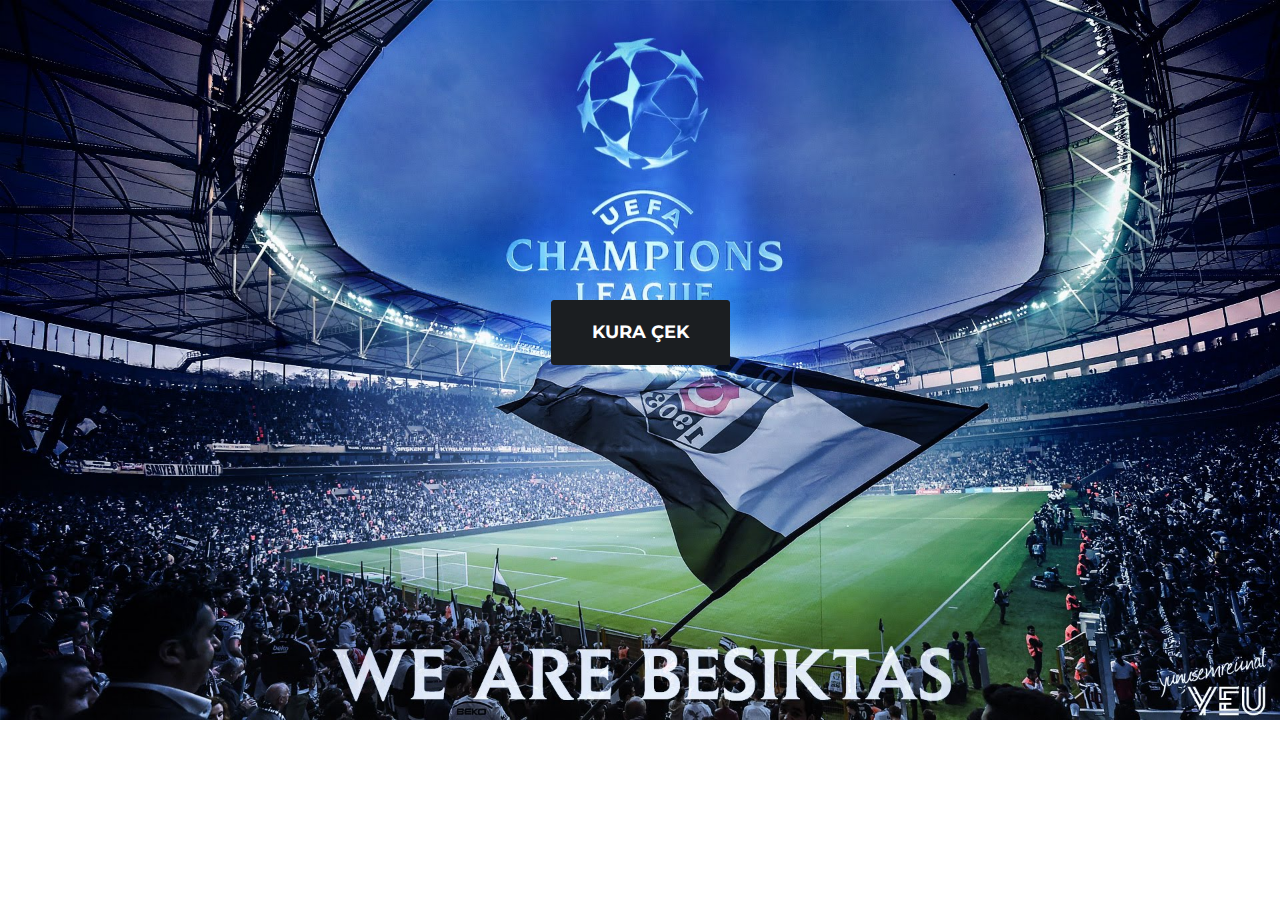
==== index.html @ 6c9fcc94 "ga" ====
<!DOCTYPE html>
<html lang="en">
  <head>
    <meta charset="utf-8">
    <meta name="viewport" content="width=device-width, initial-scale=1, shrink-to-fit=no">
    <meta name="description" content="2017 Beşiktaş Şampiyonlar Ligi Muhtemel Rakipleri için Kura çek">
	<meta name="twitter:card" content="gallery" />
	<meta name="twitter:site" content="@senol_ozbek" />
	<meta name="twitter:creator" content="@senol_ozbek" />
	<meta property="og:url" content="https://besiktas-kuracek.github.io/besiktas-kuracek/" />
	<meta property="og:title" content="2017 Beşiktaş Şampiyonlar Ligi Muhtemel Rakipleri için Kura çek" />
	<meta property="og:description" content="2017 Beşiktaş Şampiyonlar Ligi Muhtemel Rakipleri için Kura çek" />
	<meta property="og:image" content="/img/share.jpg" />
	 <meta property="og:image" content="https://besiktas-kuracek.github.io/besiktas-kuracek/img/share.jpg" />
    <meta name="author" content="Şenol Tunçkale">


    <title>Beşiktaş 2017/2018 Şampiyonlar Ligi Tahmini Kura</title>

    <!-- Bootstrap core CSS -->
    <link href="vendor/bootstrap/css/bootstrap.min.css" rel="stylesheet">

    <!-- Custom fonts for this template -->
    <link href="vendor/font-awesome/css/font-awesome.min.css" rel="stylesheet" type="text/css">
    <link href="https://fonts.googleapis.com/css?family=Montserrat:400,700" rel="stylesheet" type="text/css">
    <link href='https://fonts.googleapis.com/css?family=Kaushan+Script' rel='stylesheet' type='text/css'>
    <link href='https://fonts.googleapis.com/css?family=Droid+Serif:400,700,400italic,700italic' rel='stylesheet' type='text/css'>
    <link href='https://fonts.googleapis.com/css?family=Roboto+Slab:400,100,300,700' rel='stylesheet' type='text/css'>

    <!-- Custom styles for this template -->
    <link href="css/agency.css" rel="stylesheet">
    <script> var options = [["Real Madrid"," Paris SG"," Celtic"],["Real Madrid"," Paris SG"," CSKA Moscow"],["Real Madrid"," Paris SG"," Copenhagen"],["Real Madrid"," Paris SG"," Sporting Lisbon"],["Real Madrid"," Paris SG"," Apoel"],["Real Madrid"," Paris SG"," Feyenoord"],["Real Madrid"," Paris SG"," Maribor"],["Real Madrid"," Paris SG"," Leipzig"],["Real Madrid"," Borussia Dortmund"," Celtic"],["Real Madrid"," Borussia Dortmund"," CSKA Moscow"],["Real Madrid"," Borussia Dortmund"," Copenhagen"],["Real Madrid"," Borussia Dortmund"," Sporting Lisbon"],["Real Madrid"," Borussia Dortmund"," Apoel"],["Real Madrid"," Borussia Dortmund"," Feyenoord"],["Real Madrid"," Borussia Dortmund"," Maribor"],["Real Madrid"," Manchester City"," Celtic"],["Real Madrid"," Manchester City"," CSKA Moscow"],["Real Madrid"," Manchester City"," Copenhagen"],["Real Madrid"," Manchester City"," Sporting Lisbon"],["Real Madrid"," Manchester City"," Apoel"],["Real Madrid"," Manchester City"," Feyenoord"],["Real Madrid"," Manchester City"," Maribor"],["Real Madrid"," Manchester City"," Leipzig"],["Real Madrid"," Manchester United"," Celtic"],["Real Madrid"," Manchester United"," CSKA Moscow"],["Real Madrid"," Manchester United"," Copenhagen"],["Real Madrid"," Manchester United"," Sporting Lisbon"],["Real Madrid"," Manchester United"," Apoel"],["Real Madrid"," Manchester United"," Feyenoord"],["Real Madrid"," Manchester United"," Maribor"],["Real Madrid"," Manchester United"," Leipzig"],["Real Madrid"," Porto"," Celtic"],["Real Madrid"," Porto"," CSKA Moscow"],["Real Madrid"," Porto"," Copenhagen"],["Real Madrid"," Porto"," Apoel"],["Real Madrid"," Porto"," Feyenoord"],["Real Madrid"," Porto"," Maribor"],["Real Madrid"," Porto"," Leipzig"],["Bayern M\u00fcnchen"," Barcelona"," Celtic"],["Bayern M\u00fcnchen"," Barcelona"," CSKA Moscow"],["Bayern M\u00fcnchen"," Barcelona"," Copenhagen"],["Bayern M\u00fcnchen"," Barcelona"," Sporting Lisbon"],["Bayern M\u00fcnchen"," Barcelona"," Apoel"],["Bayern M\u00fcnchen"," Barcelona"," Feyenoord"],["Bayern M\u00fcnchen"," Barcelona"," Maribor"],["Bayern M\u00fcnchen"," Atletico Madrid"," Celtic"],["Bayern M\u00fcnchen"," Atletico Madrid"," CSKA Moscow"],["Bayern M\u00fcnchen"," Atletico Madrid"," Copenhagen"],["Bayern M\u00fcnchen"," Atletico Madrid"," Sporting Lisbon"],["Bayern M\u00fcnchen"," Atletico Madrid"," Apoel"],["Bayern M\u00fcnchen"," Atletico Madrid"," Feyenoord"],["Bayern M\u00fcnchen"," Atletico Madrid"," Maribor"],["Bayern M\u00fcnchen"," Sevilla"," Celtic"],["Bayern M\u00fcnchen"," Sevilla"," CSKA Moscow"],["Bayern M\u00fcnchen"," Sevilla"," Copenhagen"],["Bayern M\u00fcnchen"," Sevilla"," Sporting Lisbon"],["Bayern M\u00fcnchen"," Sevilla"," Apoel"],["Bayern M\u00fcnchen"," Sevilla"," Feyenoord"],["Bayern M\u00fcnchen"," Sevilla"," Maribor"],["Bayern M\u00fcnchen"," Paris SG"," Celtic"],["Bayern M\u00fcnchen"," Paris SG"," CSKA Moscow"],["Bayern M\u00fcnchen"," Paris SG"," Copenhagen"],["Bayern M\u00fcnchen"," Paris SG"," Sporting Lisbon"],["Bayern M\u00fcnchen"," Paris SG"," Apoel"],["Bayern M\u00fcnchen"," Paris SG"," Feyenoord"],["Bayern M\u00fcnchen"," Paris SG"," Maribor"],["Bayern M\u00fcnchen"," Manchester City"," Celtic"],["Bayern M\u00fcnchen"," Manchester City"," CSKA Moscow"],["Bayern M\u00fcnchen"," Manchester City"," Copenhagen"],["Bayern M\u00fcnchen"," Manchester City"," Sporting Lisbon"],["Bayern M\u00fcnchen"," Manchester City"," Apoel"],["Bayern M\u00fcnchen"," Manchester City"," Feyenoord"],["Bayern M\u00fcnchen"," Manchester City"," Maribor"],["Bayern M\u00fcnchen"," Manchester United"," Celtic"],["Bayern M\u00fcnchen"," Manchester United"," CSKA Moscow"],["Bayern M\u00fcnchen"," Manchester United"," Copenhagen"],["Bayern M\u00fcnchen"," Manchester United"," Sporting Lisbon"],["Bayern M\u00fcnchen"," Manchester United"," Apoel"],["Bayern M\u00fcnchen"," Manchester United"," Feyenoord"],["Bayern M\u00fcnchen"," Manchester United"," Maribor"],["Bayern M\u00fcnchen"," Porto"," Celtic"],["Bayern M\u00fcnchen"," Porto"," CSKA Moscow"],["Bayern M\u00fcnchen"," Porto"," Copenhagen"],["Bayern M\u00fcnchen"," Porto"," Apoel"],["Bayern M\u00fcnchen"," Porto"," Feyenoord"],["Bayern M\u00fcnchen"," Porto"," Maribor"],["Chelsea"," Barcelona"," Celtic"],["Chelsea"," Barcelona"," CSKA Moscow"],["Chelsea"," Barcelona"," Copenhagen"],["Chelsea"," Barcelona"," Sporting Lisbon"],["Chelsea"," Barcelona"," Apoel"],["Chelsea"," Barcelona"," Feyenoord"],["Chelsea"," Barcelona"," Maribor"],["Chelsea"," Barcelona"," Leipzig"],["Chelsea"," Atletico Madrid"," Celtic"],["Chelsea"," Atletico Madrid"," CSKA Moscow"],["Chelsea"," Atletico Madrid"," Copenhagen"],["Chelsea"," Atletico Madrid"," Sporting Lisbon"],["Chelsea"," Atletico Madrid"," Apoel"],["Chelsea"," Atletico Madrid"," Feyenoord"],["Chelsea"," Atletico Madrid"," Maribor"],["Chelsea"," Atletico Madrid"," Leipzig"],["Chelsea"," Sevilla"," Celtic"],["Chelsea"," Sevilla"," CSKA Moscow"],["Chelsea"," Sevilla"," Copenhagen"],["Chelsea"," Sevilla"," Sporting Lisbon"],["Chelsea"," Sevilla"," Apoel"],["Chelsea"," Sevilla"," Feyenoord"],["Chelsea"," Sevilla"," Maribor"],["Chelsea"," Sevilla"," Leipzig"],["Chelsea"," Paris SG"," Celtic"],["Chelsea"," Paris SG"," CSKA Moscow"],["Chelsea"," Paris SG"," Copenhagen"],["Chelsea"," Paris SG"," Sporting Lisbon"],["Chelsea"," Paris SG"," Apoel"],["Chelsea"," Paris SG"," Feyenoord"],["Chelsea"," Paris SG"," Maribor"],["Chelsea"," Paris SG"," Leipzig"],["Chelsea"," Borussia Dortmund"," Celtic"],["Chelsea"," Borussia Dortmund"," CSKA Moscow"],["Chelsea"," Borussia Dortmund"," Copenhagen"],["Chelsea"," Borussia Dortmund"," Sporting Lisbon"],["Chelsea"," Borussia Dortmund"," Apoel"],["Chelsea"," Borussia Dortmund"," Feyenoord"],["Chelsea"," Borussia Dortmund"," Maribor"],["Chelsea"," Porto"," Celtic"],["Chelsea"," Porto"," CSKA Moscow"],["Chelsea"," Porto"," Copenhagen"],["Chelsea"," Porto"," Apoel"],["Chelsea"," Porto"," Feyenoord"],["Chelsea"," Porto"," Maribor"],["Chelsea"," Porto"," Leipzig"],["Juventus"," Barcelona"," Celtic"],["Juventus"," Barcelona"," CSKA Moscow"],["Juventus"," Barcelona"," Copenhagen"],["Juventus"," Barcelona"," Sporting Lisbon"],["Juventus"," Barcelona"," Apoel"],["Juventus"," Barcelona"," Feyenoord"],["Juventus"," Barcelona"," Maribor"],["Juventus"," Barcelona"," Leipzig"],["Juventus"," Atletico Madrid"," Celtic"],["Juventus"," Atletico Madrid"," CSKA Moscow"],["Juventus"," Atletico Madrid"," Copenhagen"],["Juventus"," Atletico Madrid"," Sporting Lisbon"],["Juventus"," Atletico Madrid"," Apoel"],["Juventus"," Atletico Madrid"," Feyenoord"],["Juventus"," Atletico Madrid"," Maribor"],["Juventus"," Atletico Madrid"," Leipzig"],["Juventus"," Sevilla"," Celtic"],["Juventus"," Sevilla"," CSKA Moscow"],["Juventus"," Sevilla"," Copenhagen"],["Juventus"," Sevilla"," Sporting Lisbon"],["Juventus"," Sevilla"," Apoel"],["Juventus"," Sevilla"," Feyenoord"],["Juventus"," Sevilla"," Maribor"],["Juventus"," Sevilla"," Leipzig"],["Juventus"," Paris SG"," Celtic"],["Juventus"," Paris SG"," CSKA Moscow"],["Juventus"," Paris SG"," Copenhagen"],["Juventus"," Paris SG"," Sporting Lisbon"],["Juventus"," Paris SG"," Apoel"],["Juventus"," Paris SG"," Feyenoord"],["Juventus"," Paris SG"," Maribor"],["Juventus"," Paris SG"," Leipzig"],["Juventus"," Borussia Dortmund"," Celtic"],["Juventus"," Borussia Dortmund"," CSKA Moscow"],["Juventus"," Borussia Dortmund"," Copenhagen"],["Juventus"," Borussia Dortmund"," Sporting Lisbon"],["Juventus"," Borussia Dortmund"," Apoel"],["Juventus"," Borussia Dortmund"," Feyenoord"],["Juventus"," Borussia Dortmund"," Maribor"],["Juventus"," Manchester City"," Celtic"],["Juventus"," Manchester City"," CSKA Moscow"],["Juventus"," Manchester City"," Copenhagen"],["Juventus"," Manchester City"," Sporting Lisbon"],["Juventus"," Manchester City"," Apoel"],["Juventus"," Manchester City"," Feyenoord"],["Juventus"," Manchester City"," Maribor"],["Juventus"," Manchester City"," Leipzig"],["Juventus"," Manchester United"," Celtic"],["Juventus"," Manchester United"," CSKA Moscow"],["Juventus"," Manchester United"," Copenhagen"],["Juventus"," Manchester United"," Sporting Lisbon"],["Juventus"," Manchester United"," Apoel"],["Juventus"," Manchester United"," Feyenoord"],["Juventus"," Manchester United"," Maribor"],["Juventus"," Manchester United"," Leipzig"],["Juventus"," Porto"," Celtic"],["Juventus"," Porto"," CSKA Moscow"],["Juventus"," Porto"," Copenhagen"],["Juventus"," Porto"," Apoel"],["Juventus"," Porto"," Feyenoord"],["Juventus"," Porto"," Maribor"],["Juventus"," Porto"," Leipzig"],["Benfica"," Barcelona"," Celtic"],["Benfica"," Barcelona"," CSKA Moscow"],["Benfica"," Barcelona"," Copenhagen"],["Benfica"," Barcelona"," Apoel"],["Benfica"," Barcelona"," Feyenoord"],["Benfica"," Barcelona"," Maribor"],["Benfica"," Barcelona"," Leipzig"],["Benfica"," Atletico Madrid"," Celtic"],["Benfica"," Atletico Madrid"," CSKA Moscow"],["Benfica"," Atletico Madrid"," Copenhagen"],["Benfica"," Atletico Madrid"," Apoel"],["Benfica"," Atletico Madrid"," Feyenoord"],["Benfica"," Atletico Madrid"," Maribor"],["Benfica"," Atletico Madrid"," Leipzig"],["Benfica"," Sevilla"," Celtic"],["Benfica"," Sevilla"," CSKA Moscow"],["Benfica"," Sevilla"," Copenhagen"],["Benfica"," Sevilla"," Apoel"],["Benfica"," Sevilla"," Feyenoord"],["Benfica"," Sevilla"," Maribor"],["Benfica"," Sevilla"," Leipzig"],["Benfica"," Paris SG"," Celtic"],["Benfica"," Paris SG"," CSKA Moscow"],["Benfica"," Paris SG"," Copenhagen"],["Benfica"," Paris SG"," Apoel"],["Benfica"," Paris SG"," Feyenoord"],["Benfica"," Paris SG"," Maribor"],["Benfica"," Paris SG"," Leipzig"],["Benfica"," Borussia Dortmund"," Celtic"],["Benfica"," Borussia Dortmund"," CSKA Moscow"],["Benfica"," Borussia Dortmund"," Copenhagen"],["Benfica"," Borussia Dortmund"," Apoel"],["Benfica"," Borussia Dortmund"," Feyenoord"],["Benfica"," Borussia Dortmund"," Maribor"],["Benfica"," Manchester City"," Celtic"],["Benfica"," Manchester City"," CSKA Moscow"],["Benfica"," Manchester City"," Copenhagen"],["Benfica"," Manchester City"," Apoel"],["Benfica"," Manchester City"," Feyenoord"],["Benfica"," Manchester City"," Maribor"],["Benfica"," Manchester City"," Leipzig"],["Benfica"," Manchester United"," Celtic"],["Benfica"," Manchester United"," CSKA Moscow"],["Benfica"," Manchester United"," Copenhagen"],["Benfica"," Manchester United"," Apoel"],["Benfica"," Manchester United"," Feyenoord"],["Benfica"," Manchester United"," Maribor"],["Benfica"," Manchester United"," Leipzig"],["Monaco"," Barcelona"," Celtic"],["Monaco"," Barcelona"," CSKA Moscow"],["Monaco"," Barcelona"," Copenhagen"],["Monaco"," Barcelona"," Sporting Lisbon"],["Monaco"," Barcelona"," Apoel"],["Monaco"," Barcelona"," Feyenoord"],["Monaco"," Barcelona"," Maribor"],["Monaco"," Barcelona"," Leipzig"],["Monaco"," Atletico Madrid"," Celtic"],["Monaco"," Atletico Madrid"," CSKA Moscow"],["Monaco"," Atletico Madrid"," Copenhagen"],["Monaco"," Atletico Madrid"," Sporting Lisbon"],["Monaco"," Atletico Madrid"," Apoel"],["Monaco"," Atletico Madrid"," Feyenoord"],["Monaco"," Atletico Madrid"," Maribor"],["Monaco"," Atletico Madrid"," Leipzig"],["Monaco"," Sevilla"," Celtic"],["Monaco"," Sevilla"," CSKA Moscow"],["Monaco"," Sevilla"," Copenhagen"],["Monaco"," Sevilla"," Sporting Lisbon"],["Monaco"," Sevilla"," Apoel"],["Monaco"," Sevilla"," Feyenoord"],["Monaco"," Sevilla"," Maribor"],["Monaco"," Sevilla"," Leipzig"],["Monaco"," Borussia Dortmund"," Celtic"],["Monaco"," Borussia Dortmund"," CSKA Moscow"],["Monaco"," Borussia Dortmund"," Copenhagen"],["Monaco"," Borussia Dortmund"," Sporting Lisbon"],["Monaco"," Borussia Dortmund"," Apoel"],["Monaco"," Borussia Dortmund"," Feyenoord"],["Monaco"," Borussia Dortmund"," Maribor"],["Monaco"," Manchester City"," Celtic"],["Monaco"," Manchester City"," CSKA Moscow"],["Monaco"," Manchester City"," Copenhagen"],["Monaco"," Manchester City"," Sporting Lisbon"],["Monaco"," Manchester City"," Apoel"],["Monaco"," Manchester City"," Feyenoord"],["Monaco"," Manchester City"," Maribor"],["Monaco"," Manchester City"," Leipzig"],["Monaco"," Manchester United"," Celtic"],["Monaco"," Manchester United"," CSKA Moscow"],["Monaco"," Manchester United"," Copenhagen"],["Monaco"," Manchester United"," Sporting Lisbon"],["Monaco"," Manchester United"," Apoel"],["Monaco"," Manchester United"," Feyenoord"],["Monaco"," Manchester United"," Maribor"],["Monaco"," Manchester United"," Leipzig"],["Monaco"," Porto"," Celtic"],["Monaco"," Porto"," CSKA Moscow"],["Monaco"," Porto"," Copenhagen"],["Monaco"," Porto"," Apoel"],["Monaco"," Porto"," Feyenoord"],["Monaco"," Porto"," Maribor"],["Monaco"," Porto"," Leipzig"],["Spartak Moscow"," Barcelona"," Celtic"],["Spartak Moscow"," Barcelona"," Copenhagen"],["Spartak Moscow"," Barcelona"," Sporting Lisbon"],["Spartak Moscow"," Barcelona"," Apoel"],["Spartak Moscow"," Barcelona"," Feyenoord"],["Spartak Moscow"," Barcelona"," Maribor"],["Spartak Moscow"," Barcelona"," Leipzig"],["Spartak Moscow"," Atletico Madrid"," Celtic"],["Spartak Moscow"," Atletico Madrid"," Copenhagen"],["Spartak Moscow"," Atletico Madrid"," Sporting Lisbon"],["Spartak Moscow"," Atletico Madrid"," Apoel"],["Spartak Moscow"," Atletico Madrid"," Feyenoord"],["Spartak Moscow"," Atletico Madrid"," Maribor"],["Spartak Moscow"," Atletico Madrid"," Leipzig"],["Spartak Moscow"," Sevilla"," Celtic"],["Spartak Moscow"," Sevilla"," Copenhagen"],["Spartak Moscow"," Sevilla"," Sporting Lisbon"],["Spartak Moscow"," Sevilla"," Apoel"],["Spartak Moscow"," Sevilla"," Feyenoord"],["Spartak Moscow"," Sevilla"," Maribor"],["Spartak Moscow"," Sevilla"," Leipzig"],["Spartak Moscow"," Paris SG"," Celtic"],["Spartak Moscow"," Paris SG"," Copenhagen"],["Spartak Moscow"," Paris SG"," Sporting Lisbon"],["Spartak Moscow"," Paris SG"," Apoel"],["Spartak Moscow"," Paris SG"," Feyenoord"],["Spartak Moscow"," Paris SG"," Maribor"],["Spartak Moscow"," Paris SG"," Leipzig"],["Spartak Moscow"," Borussia Dortmund"," Celtic"],["Spartak Moscow"," Borussia Dortmund"," Copenhagen"],["Spartak Moscow"," Borussia Dortmund"," Sporting Lisbon"],["Spartak Moscow"," Borussia Dortmund"," Apoel"],["Spartak Moscow"," Borussia Dortmund"," Feyenoord"],["Spartak Moscow"," Borussia Dortmund"," Maribor"],["Spartak Moscow"," Manchester City"," Celtic"],["Spartak Moscow"," Manchester City"," Copenhagen"],["Spartak Moscow"," Manchester City"," Sporting Lisbon"],["Spartak Moscow"," Manchester City"," Apoel"],["Spartak Moscow"," Manchester City"," Feyenoord"],["Spartak Moscow"," Manchester City"," Maribor"],["Spartak Moscow"," Manchester City"," Leipzig"],["Spartak Moscow"," Manchester United"," Celtic"],["Spartak Moscow"," Manchester United"," Copenhagen"],["Spartak Moscow"," Manchester United"," Sporting Lisbon"],["Spartak Moscow"," Manchester United"," Apoel"],["Spartak Moscow"," Manchester United"," Feyenoord"],["Spartak Moscow"," Manchester United"," Maribor"],["Spartak Moscow"," Manchester United"," Leipzig"],["Spartak Moscow"," Porto"," Celtic"],["Spartak Moscow"," Porto"," Copenhagen"],["Spartak Moscow"," Porto"," Apoel"],["Spartak Moscow"," Porto"," Feyenoord"],["Spartak Moscow"," Porto"," Maribor"],["Spartak Moscow"," Porto"," Leipzig"],["Shakhtar Donetsk"," Barcelona"," Celtic"],["Shakhtar Donetsk"," Barcelona"," CSKA Moscow"],["Shakhtar Donetsk"," Barcelona"," Copenhagen"],["Shakhtar Donetsk"," Barcelona"," Sporting Lisbon"],["Shakhtar Donetsk"," Barcelona"," Apoel"],["Shakhtar Donetsk"," Barcelona"," Feyenoord"],["Shakhtar Donetsk"," Barcelona"," Maribor"],["Shakhtar Donetsk"," Barcelona"," Leipzig"],["Shakhtar Donetsk"," Atletico Madrid"," Celtic"],["Shakhtar Donetsk"," Atletico Madrid"," CSKA Moscow"],["Shakhtar Donetsk"," Atletico Madrid"," Copenhagen"],["Shakhtar Donetsk"," Atletico Madrid"," Sporting Lisbon"],["Shakhtar Donetsk"," Atletico Madrid"," Apoel"],["Shakhtar Donetsk"," Atletico Madrid"," Feyenoord"],["Shakhtar Donetsk"," Atletico Madrid"," Maribor"],["Shakhtar Donetsk"," Atletico Madrid"," Leipzig"],["Shakhtar Donetsk"," Sevilla"," Celtic"],["Shakhtar Donetsk"," Sevilla"," CSKA Moscow"],["Shakhtar Donetsk"," Sevilla"," Copenhagen"],["Shakhtar Donetsk"," Sevilla"," Sporting Lisbon"],["Shakhtar Donetsk"," Sevilla"," Apoel"],["Shakhtar Donetsk"," Sevilla"," Feyenoord"],["Shakhtar Donetsk"," Sevilla"," Maribor"],["Shakhtar Donetsk"," Sevilla"," Leipzig"],["Shakhtar Donetsk"," Paris SG"," Celtic"],["Shakhtar Donetsk"," Paris SG"," CSKA Moscow"],["Shakhtar Donetsk"," Paris SG"," Copenhagen"],["Shakhtar Donetsk"," Paris SG"," Sporting Lisbon"],["Shakhtar Donetsk"," Paris SG"," Apoel"],["Shakhtar Donetsk"," Paris SG"," Feyenoord"],["Shakhtar Donetsk"," Paris SG"," Maribor"],["Shakhtar Donetsk"," Paris SG"," Leipzig"],["Shakhtar Donetsk"," Borussia Dortmund"," Celtic"],["Shakhtar Donetsk"," Borussia Dortmund"," CSKA Moscow"],["Shakhtar Donetsk"," Borussia Dortmund"," Copenhagen"],["Shakhtar Donetsk"," Borussia Dortmund"," Sporting Lisbon"],["Shakhtar Donetsk"," Borussia Dortmund"," Apoel"],["Shakhtar Donetsk"," Borussia Dortmund"," Feyenoord"],["Shakhtar Donetsk"," Borussia Dortmund"," Maribor"],["Shakhtar Donetsk"," Manchester City"," Celtic"],["Shakhtar Donetsk"," Manchester City"," CSKA Moscow"],["Shakhtar Donetsk"," Manchester City"," Copenhagen"],["Shakhtar Donetsk"," Manchester City"," Sporting Lisbon"],["Shakhtar Donetsk"," Manchester City"," Apoel"],["Shakhtar Donetsk"," Manchester City"," Feyenoord"],["Shakhtar Donetsk"," Manchester City"," Maribor"],["Shakhtar Donetsk"," Manchester City"," Leipzig"],["Shakhtar Donetsk"," Manchester United"," Celtic"],["Shakhtar Donetsk"," Manchester United"," CSKA Moscow"],["Shakhtar Donetsk"," Manchester United"," Copenhagen"],["Shakhtar Donetsk"," Manchester United"," Sporting Lisbon"],["Shakhtar Donetsk"," Manchester United"," Apoel"],["Shakhtar Donetsk"," Manchester United"," Feyenoord"],["Shakhtar Donetsk"," Manchester United"," Maribor"],["Shakhtar Donetsk"," Manchester United"," Leipzig"],["Shakhtar Donetsk"," Porto"," Celtic"],["Shakhtar Donetsk"," Porto"," CSKA Moscow"],["Shakhtar Donetsk"," Porto"," Copenhagen"],["Shakhtar Donetsk"," Porto"," Apoel"],["Shakhtar Donetsk"," Porto"," Feyenoord"],["Shakhtar Donetsk"," Porto"," Maribor"],["Shakhtar Donetsk"," Porto"," Leipzig"]];</script>

  </head>

  <body id="page-top">

    <!-- Navigation -->
    <nav class="navbar navbar-expand-lg navbar-dark fixed-top" id="mainNav">
      <!--<div class="container">-->
        <!--<a class="navbar-brand js-scroll-trigger" href="#page-top">Start Bootstrap</a>-->
        <!--<button class="navbar-toggler navbar-toggler-right" type="button" data-toggle="collapse" data-target="#navbarResponsive" aria-controls="navbarResponsive" aria-expanded="false" aria-label="Toggle navigation">-->
          <!--Menu-->
          <!--<i class="fa fa-bars"></i>-->
        <!--</button>-->

      <!--</div>-->
    </nav>

    <!-- Header -->
    <header class="masthead">
      <div class="container">
        <div class="intro-text">
          <a href="javascript:void(0);" class="btn btn-xl js-scroll-trigger" onclick="result();">KURA ÇEK</a><br><br>
          <div class="intro-lead-in" id="result"></div>

          <div id="share-buttons" style="display: none;">
            <div class="addthis_inline_share_toolbox"></div>
          </div>

        </div>
      </div>
    </header>


    <!-- Bootstrap core JavaScript -->
    <script src="vendor/jquery/jquery.min.js"></script>
    <script src="vendor/popper/popper.min.js"></script>
    <script src="vendor/bootstrap/js/bootstrap.min.js"></script>

    <!-- Plugin JavaScript -->
    <script src="vendor/jquery-easing/jquery.easing.min.js"></script>

    <!-- Contact form JavaScript -->
    <script src="js/jqBootstrapValidation.js"></script>

    <!-- Custom scripts for this template -->
    <script src="js/agency.js"></script>

    <script>
      function result(){
          share_text = 'BEŞİKTAŞ, ' + options[Math.floor(Math.random()*options.length)];
          document.getElementById("result").innerHTML = share_text;
          jQuery('#share-buttons').show();
		  $('#result').addClass('active');

          addthis.update('share', 'url', '');
          addthis.update('share', 'title', 'Beşiktaş için kura çektim: '+share_text);
          addthis.update('share', 'description', '');
          addthis.update('share', 'media', '/img/share.jpg');
      }


    </script>

    <!-- Go to www.addthis.com/dashboard to customize your tools --> <script type="text/javascript" src="//s7.addthis.com/js/300/addthis_widget.js#pubid=ra-599adc7389e7fb49"></script>
	  
	  <script type="text/javascript">
var addthis_share = {
   media: "https://besiktas-kuracek.github.io/besiktas-kuracek/img/share.jpg"
}
</script>
<script>
  (function(i,s,o,g,r,a,m){i['GoogleAnalyticsObject']=r;i[r]=i[r]||function(){
  (i[r].q=i[r].q||[]).push(arguments)},i[r].l=1*new Date();a=s.createElement(o),
  m=s.getElementsByTagName(o)[0];a.async=1;a.src=g;m.parentNode.insertBefore(a,m)
  })(window,document,'script','https://www.google-analytics.com/analytics.js','ga');

  ga('create', 'UA-105001183-1', 'auto');
  ga('send', 'pageview');

</script>
  </body>

</html>
---- css/agency.css ----
/*!
 * Start Bootstrap - Agency v4.0.0-beta (http://startbootstrap.com/template-overviews/agency)
 * Copyright 2013-2017 Start Bootstrap
 * Licensed under MIT (https://github.com/BlackrockDigital/startbootstrap-agency/blob/master/LICENSE)
 */
body {
  overflow-x: hidden;
  font-family: 'Roboto Slab', 'Helvetica Neue', Helvetica, Arial, sans-serif; 
  background: url("../img/header-bg.jpg") no-repeat 0 0;
  background-size: 100%;}

p {
  line-height: 1.75; }

a {
  color: #1b1e21; }
  a.active, a:active, a:focus, a:hover {
    color: #fec503; }

h1,
h2,
h3,
h4,
h5,
h6 {
  font-weight: 700;
  font-family: 'Montserrat', 'Helvetica Neue', Helvetica, Arial, sans-serif;
  text-transform: uppercase; }

section {
  padding: 100px 0; }
  section h2.section-heading {
    font-size: 40px;
    margin-top: 0;
    margin-bottom: 15px; }
  section h3.section-subheading {
    font-size: 16px;
    font-weight: 400;
    font-style: italic;
    margin-bottom: 75px;
    text-transform: none;
    font-family: 'Droid Serif', 'Helvetica Neue', Helvetica, Arial, sans-serif; }

@media (min-width: 768px) {
  section {
    padding: 150px 0; } }

::-moz-selection {
  background: #1b1e21;
  text-shadow: none; }

::selection {
  background: #1b1e21;
  text-shadow: none; }

img::selection {
  background: transparent; }

img::-moz-selection {
  background: transparent; }

body {
  -webkit-tap-highlight-color: #1b1e21; }

#mainNav {
  background-color: #222222; }
  #mainNav .navbar-toggler {
    font-size: 12px;
    right: 0;
    padding: 13px;
    text-transform: uppercase;
    color: white;
    border: 0;
    background-color: #1b1e21;
    font-family: 'Montserrat', 'Helvetica Neue', Helvetica, Arial, sans-serif;
    text-transform: uppercase; }
  #mainNav .navbar-brand {
    color: #1b1e21;
    font-family: 'Kaushan Script', 'Helvetica Neue', Helvetica, Arial, cursive; }
    #mainNav .navbar-brand.active, #mainNav .navbar-brand:active, #mainNav .navbar-brand:focus, #mainNav .navbar-brand:hover {
      color: #fec503; }
  #mainNav .navbar-nav .nav-item .nav-link {
    font-size: 90%;
    font-weight: 400;
    padding: 0.75em 0;
    letter-spacing: 1px;
    color: white;
    font-family: 'Montserrat', 'Helvetica Neue', Helvetica, Arial, sans-serif;
    text-transform: uppercase; }
    #mainNav .navbar-nav .nav-item .nav-link.active, #mainNav .navbar-nav .nav-item .nav-link:hover {
      color: #1b1e21; }

@media (min-width: 992px) {
	
  #mainNav {
    padding-top: 25px;
    padding-bottom: 25px;
    -webkit-transition: padding-top 0.3s, padding-bottom 0.3s;
    -moz-transition: padding-top 0.3s, padding-bottom 0.3s;
    transition: padding-top 0.3s, padding-bottom 0.3s;
    border: none;
    background-color: transparent; }
    #mainNav .navbar-brand {
      font-size: 1.75em;
      -webkit-transition: all 0.3s;
      -moz-transition: all 0.3s;
      transition: all 0.3s; }
    #mainNav .navbar-nav .nav-item .nav-link {
      padding: 1.1em 1em !important; }
    #mainNav.navbar-shrink {
      padding-top: 0;
      padding-bottom: 0;
      background-color: #222222; }
      #mainNav.navbar-shrink .navbar-brand {
        font-size: 1.25em;
        padding: 12px 0; } }

header.masthead {
  text-align: center;
  color: white;
  
  }
  header.masthead .intro-text {
    padding-top: 150px;
    padding-bottom: 100px; }
    header.masthead .intro-text .intro-lead-in {
      font-size: 22px;
      font-style: italic;
      line-height: 22px;
      margin-bottom: 25px;
      font-family: 'Droid Serif', 'Helvetica Neue', Helvetica, Arial, sans-serif;
	  }
header.masthead .intro-text .intro-lead-in.active {
	background: rgba(0, 0, 0, 0.41);
padding: 10px;
}
    header.masthead .intro-text .intro-heading {
      font-size: 50px;
      font-weight: 700;
      line-height: 50px;
      margin-bottom: 25px;
      font-family: 'Montserrat', 'Helvetica Neue', Helvetica, Arial, sans-serif;
      text-transform: uppercase; }

@media (min-width: 768px) {
  header.masthead .intro-text {
    padding-top: 300px;
    padding-bottom: 200px; }
    header.masthead .intro-text .intro-lead-in {
      font-size: 40px;
      font-style: italic;
      line-height: 40px;
      margin-bottom: 25px;
      font-family: 'Droid Serif', 'Helvetica Neue', Helvetica, Arial, sans-serif; }
    header.masthead .intro-text .intro-heading {
      font-size: 75px;
      font-weight: 700;
      line-height: 75px;
      margin-bottom: 50px;
      font-family: 'Montserrat', 'Helvetica Neue', Helvetica, Arial, sans-serif;
       } }

.service-heading {
  margin: 15px 0;
  text-transform: none; }

#portfolio .portfolio-item {
  right: 0;
  margin: 0 0 15px; }
  #portfolio .portfolio-item .portfolio-link {
    position: relative;
    display: block;
    max-width: 400px;
    margin: 0 auto;
    cursor: pointer; }
    #portfolio .portfolio-item .portfolio-link .portfolio-hover {
      position: absolute;
      width: 100%;
      height: 100%;
      -webkit-transition: all ease 0.5s;
      -moz-transition: all ease 0.5s;
      transition: all ease 0.5s;
      opacity: 0;
      background: rgba(254, 209, 54, 0.9); }
      #portfolio .portfolio-item .portfolio-link .portfolio-hover:hover {
        opacity: 1; }
      #portfolio .portfolio-item .portfolio-link .portfolio-hover .portfolio-hover-content {
        font-size: 20px;
        position: absolute;
        top: 50%;
        width: 100%;
        height: 20px;
        margin-top: -12px;
        text-align: center;
        color: white; }
        #portfolio .portfolio-item .portfolio-link .portfolio-hover .portfolio-hover-content i {
          margin-top: -12px; }
        #portfolio .portfolio-item .portfolio-link .portfolio-hover .portfolio-hover-content h3,
        #portfolio .portfolio-item .portfolio-link .portfolio-hover .portfolio-hover-content h4 {
          margin: 0; }
  #portfolio .portfolio-item .portfolio-caption {
    max-width: 400px;
    margin: 0 auto;
    padding: 25px;
    text-align: center;
    background-color: white; }
    #portfolio .portfolio-item .portfolio-caption h4 {
      margin: 0;
      text-transform: none; }
    #portfolio .portfolio-item .portfolio-caption p {
      font-size: 16px;
      font-style: italic;
      margin: 0;
      font-family: 'Droid Serif', 'Helvetica Neue', Helvetica, Arial, sans-serif; }

#portfolio * {
  z-index: 2; }

@media (min-width: 767px) {
  #portfolio .portfolio-item {
    margin: 0 0 30px; } }

.portfolio-modal .modal-dialog {
  max-width: none;
  height: 100%;
  margin: 0; }

.portfolio-modal .modal-content {
  min-height: 100%;
  padding: 100px 0;
  text-align: center;
  border: none;
  border-radius: 0;
  background-clip: border-box;
  -webkit-box-shadow: none;
  box-shadow: none; }
  .portfolio-modal .modal-content h2 {
    font-size: 3em;
    margin-bottom: 15px; }
  .portfolio-modal .modal-content p {
    margin-bottom: 30px; }
  .portfolio-modal .modal-content p.item-intro {
    font-size: 16px;
    font-style: italic;
    margin: 20px 0 30px;
    font-family: 'Droid Serif', 'Helvetica Neue', Helvetica, Arial, sans-serif; }
  .portfolio-modal .modal-content ul.list-inline {
    margin-top: 0;
    margin-bottom: 30px; }
  .portfolio-modal .modal-content img {
    margin-bottom: 30px; }
  .portfolio-modal .modal-content button {
    cursor: pointer; }

.portfolio-modal .close-modal {
  position: absolute;
  top: 25px;
  right: 25px;
  width: 75px;
  height: 75px;
  cursor: pointer;
  background-color: transparent; }
  .portfolio-modal .close-modal:hover {
    opacity: 0.3; }
  .portfolio-modal .close-modal .lr {
    /* Safari and Chrome */
    z-index: 1051;
    width: 1px;
    height: 75px;
    margin-left: 35px;
    /* IE 9 */
    -webkit-transform: rotate(45deg);
    -ms-transform: rotate(45deg);
    transform: rotate(45deg);
    background-color: #222222; }
    .portfolio-modal .close-modal .lr .rl {
      /* Safari and Chrome */
      z-index: 1052;
      width: 1px;
      height: 75px;
      /* IE 9 */
      -webkit-transform: rotate(90deg);
      -ms-transform: rotate(90deg);
      transform: rotate(90deg);
      background-color: #222222; }

.portfolio-modal .modal-backdrop {
  display: none;
  opacity: 0; }

.timeline {
  position: relative;
  padding: 0;
  list-style: none; }
  .timeline:before {
    position: absolute;
    top: 0;
    bottom: 0;
    left: 40px;
    width: 2px;
    margin-left: -1.5px;
    content: '';
    background-color: #f1f1f1; }
  .timeline > li {
    position: relative;
    min-height: 50px;
    margin-bottom: 50px; }
    .timeline > li:after, .timeline > li:before {
      display: table;
      content: ' '; }
    .timeline > li:after {
      clear: both; }
    .timeline > li .timeline-panel {
      position: relative;
      float: right;
      width: 100%;
      padding: 0 20px 0 100px;
      text-align: left; }
      .timeline > li .timeline-panel:before {
        right: auto;
        left: -15px;
        border-right-width: 15px;
        border-left-width: 0; }
      .timeline > li .timeline-panel:after {
        right: auto;
        left: -14px;
        border-right-width: 14px;
        border-left-width: 0; }
    .timeline > li .timeline-image {
      position: absolute;
      z-index: 100;
      left: 0;
      width: 80px;
      height: 80px;
      margin-left: 0;
      text-align: center;
      color: white;
      border: 7px solid #f1f1f1;
      border-radius: 100%;
      background-color: #1b1e21; }
      .timeline > li .timeline-image h4 {
        font-size: 10px;
        line-height: 14px;
        margin-top: 12px; }
    .timeline > li.timeline-inverted > .timeline-panel {
      float: right;
      padding: 0 20px 0 100px;
      text-align: left; }
      .timeline > li.timeline-inverted > .timeline-panel:before {
        right: auto;
        left: -15px;
        border-right-width: 15px;
        border-left-width: 0; }
      .timeline > li.timeline-inverted > .timeline-panel:after {
        right: auto;
        left: -14px;
        border-right-width: 14px;
        border-left-width: 0; }
    .timeline > li:last-child {
      margin-bottom: 0; }
  .timeline .timeline-heading h4 {
    margin-top: 0;
    color: inherit; }
    .timeline .timeline-heading h4.subheading {
      text-transform: none; }
  .timeline .timeline-body > ul,
  .timeline .timeline-body > p {
    margin-bottom: 0; }
@media (max-width: 768px) {
	body {
		    background-size: auto;
    height: 100%;
    position: absolute;
    width: 100%;
    background-position: center 0;
	}
}
@media (min-width: 768px) {
  .timeline:before {
    left: 50%; }
  .timeline > li {
    min-height: 100px;
    margin-bottom: 100px; }
    .timeline > li .timeline-panel {
      float: left;
      width: 41%;
      padding: 0 20px 20px 30px;
      text-align: right; }
    .timeline > li .timeline-image {
      left: 50%;
      width: 100px;
      height: 100px;
      margin-left: -50px; }
      .timeline > li .timeline-image h4 {
        font-size: 13px;
        line-height: 18px;
        margin-top: 16px; }
    .timeline > li.timeline-inverted > .timeline-panel {
      float: right;
      padding: 0 30px 20px 20px;
      text-align: left; } }

@media (min-width: 992px) {
  .timeline > li {
    min-height: 150px; }
    .timeline > li .timeline-panel {
      padding: 0 20px 20px; }
    .timeline > li .timeline-image {
      width: 150px;
      height: 150px;
      margin-left: -75px; }
      .timeline > li .timeline-image h4 {
        font-size: 18px;
        line-height: 26px;
        margin-top: 30px; }
    .timeline > li.timeline-inverted > .timeline-panel {
      padding: 0 20px 20px; } }

@media (min-width: 1200px) {
  .timeline > li {
    min-height: 170px; }
    .timeline > li .timeline-panel {
      padding: 0 20px 20px 100px; }
    .timeline > li .timeline-image {
      width: 170px;
      height: 170px;
      margin-left: -85px; }
      .timeline > li .timeline-image h4 {
        margin-top: 40px; }
    .timeline > li.timeline-inverted > .timeline-panel {
      padding: 0 100px 20px 20px; } }

.team-member {
  margin-bottom: 50px;
  text-align: center; }
  .team-member img {
    width: 225px;
    height: 225px;
    border: 7px solid white; }
  .team-member h4 {
    margin-top: 25px;
    margin-bottom: 0;
    text-transform: none; }
  .team-member p {
    margin-top: 0; }

section#contact {
  background-color: #222222;
  background-image: url("../img/map-image.png");
  background-repeat: no-repeat;
  background-position: center; }
  section#contact .section-heading {
    color: white; }
  section#contact .form-group {
    margin-bottom: 25px; }
    section#contact .form-group input,
    section#contact .form-group textarea {
      padding: 20px; }
    section#contact .form-group input.form-control {
      height: auto; }
    section#contact .form-group textarea.form-control {
      height: 236px; }
  section#contact .form-control:focus {
    border-color: #1b1e21;
    box-shadow: none; }
  section#contact ::-webkit-input-placeholder {
    font-weight: 700;
    color: #eeeeee;
    font-family: 'Montserrat', 'Helvetica Neue', Helvetica, Arial, sans-serif;
    text-transform: uppercase; }
  section#contact :-moz-placeholder {
    font-weight: 700;
    color: #eeeeee;
    /* Firefox 18- */
    font-family: 'Montserrat', 'Helvetica Neue', Helvetica, Arial, sans-serif;
    text-transform: uppercase; }
  section#contact ::-moz-placeholder {
    font-weight: 700;
    color: #eeeeee;
    /* Firefox 19+ */
    font-family: 'Montserrat', 'Helvetica Neue', Helvetica, Arial, sans-serif;
    text-transform: uppercase; }
  section#contact :-ms-input-placeholder {
    font-weight: 700;
    color: #eeeeee;
    font-family: 'Montserrat', 'Helvetica Neue', Helvetica, Arial, sans-serif;
    text-transform: uppercase; }
  section#contact .text-danger {
    color: #e74c3c; }

footer {
  padding: 25px 0;
  text-align: center; }
  footer span.copyright {
    font-size: 90%;
    line-height: 40px;
    text-transform: none;
    font-family: 'Montserrat', 'Helvetica Neue', Helvetica, Arial, sans-serif;
    text-transform: uppercase; }
  footer ul.quicklinks {
    font-size: 90%;
    line-height: 40px;
    margin-bottom: 0;
    text-transform: none;
    font-family: 'Montserrat', 'Helvetica Neue', Helvetica, Arial, sans-serif;
    text-transform: uppercase; }

ul.social-buttons {
  margin-bottom: 0; }
  ul.social-buttons li a {
    font-size: 20px;
    line-height: 40px;
    display: block;
    width: 40px;
    height: 40px;
    -webkit-transition: all 0.3s;
    -moz-transition: all 0.3s;
    transition: all 0.3s;
    color: white;
    border-radius: 100%;
    outline: none;
    background-color: #222222; }
    ul.social-buttons li a:active, ul.social-buttons li a:focus, ul.social-buttons li a:hover {
      background-color: #1b1e21; }

.text-primary {
  color: #1b1e21 !important; }

.btn-primary {
  font-weight: 700;
  color: white;
  border-color: #1b1e21;
  background-color: #1b1e21;
  font-family: 'Montserrat', 'Helvetica Neue', Helvetica, Arial, sans-serif;
  text-transform: uppercase; }
  .btn-primary.focus, .btn-primary:focus {
    color: white;
    border-color: #b48b01;
    background-color: #fec503; }
  .btn-primary:hover {
    color: white;
    border-color: #f6bf01;
    background-color: #fec503; }
  .btn-primary.active, .btn-primary:active,
  .open > .btn-primary.dropdown-toggle {
    color: white;
    border-color: #f6bf01;
    background-color: #fec503; }
    .btn-primary.active.focus, .btn-primary.active:focus, .btn-primary.active:hover, .btn-primary:active.focus, .btn-primary:active:focus, .btn-primary:active:hover,
    .open > .btn-primary.dropdown-toggle.focus,
    .open > .btn-primary.dropdown-toggle:focus,
    .open > .btn-primary.dropdown-toggle:hover {
      color: white;
      border-color: #b48b01;
      background-color: #dcab01; }
  .btn-primary.active, .btn-primary:active,
  .open > .btn-primary.dropdown-toggle {
    background-image: none; }
  .btn-primary.disabled.focus, .btn-primary.disabled:focus, .btn-primary.disabled:hover, .btn-primary[disabled].focus, .btn-primary[disabled]:focus, .btn-primary[disabled]:hover,
  fieldset[disabled] .btn-primary.focus,
  fieldset[disabled] .btn-primary:focus,
  fieldset[disabled] .btn-primary:hover {
    border-color: #1b1e21;
    background-color: #1b1e21; }
  .btn-primary .badge {
    color: #1b1e21;
    background-color: white; }

.btn-xl {
  font-size: 18px;
  font-weight: 700;
  padding: 20px 40px;
  border-radius: 3px;
  color: white;
  border-color: #1b1e21;
  background-color: #1b1e21;
  font-family: 'Montserrat', 'Helvetica Neue', Helvetica, Arial, sans-serif;
  text-transform: uppercase; }
  .btn-xl.focus, .btn-xl:focus {
    color: white;
    border-color: #b48b01;
    background-color: #fec503; }
  .btn-xl:hover {
    color: white;
    border-color: #f6bf01;
    background-color: #fec503; }
  .btn-xl.active, .btn-xl:active,
  .open > .btn-xl.dropdown-toggle {
    color: white;
    border-color: #f6bf01;
    background-color: #fec503; }
    .btn-xl.active.focus, .btn-xl.active:focus, .btn-xl.active:hover, .btn-xl:active.focus, .btn-xl:active:focus, .btn-xl:active:hover,
    .open > .btn-xl.dropdown-toggle.focus,
    .open > .btn-xl.dropdown-toggle:focus,
    .open > .btn-xl.dropdown-toggle:hover {
      color: white;
      border-color: #b48b01;
      background-color: #dcab01; }
  .btn-xl.active, .btn-xl:active,
  .open > .btn-xl.dropdown-toggle {
    background-image: none; }
  .btn-xl.disabled.focus, .btn-xl.disabled:focus, .btn-xl.disabled:hover, .btn-xl[disabled].focus, .btn-xl[disabled]:focus, .btn-xl[disabled]:hover,
  fieldset[disabled] .btn-xl.focus,
  fieldset[disabled] .btn-xl:focus,
  fieldset[disabled] .btn-xl:hover {
    border-color: #1b1e21;
    background-color: #1b1e21; }
  .btn-xl .badge {
    color: #1b1e21;
    background-color: white; }
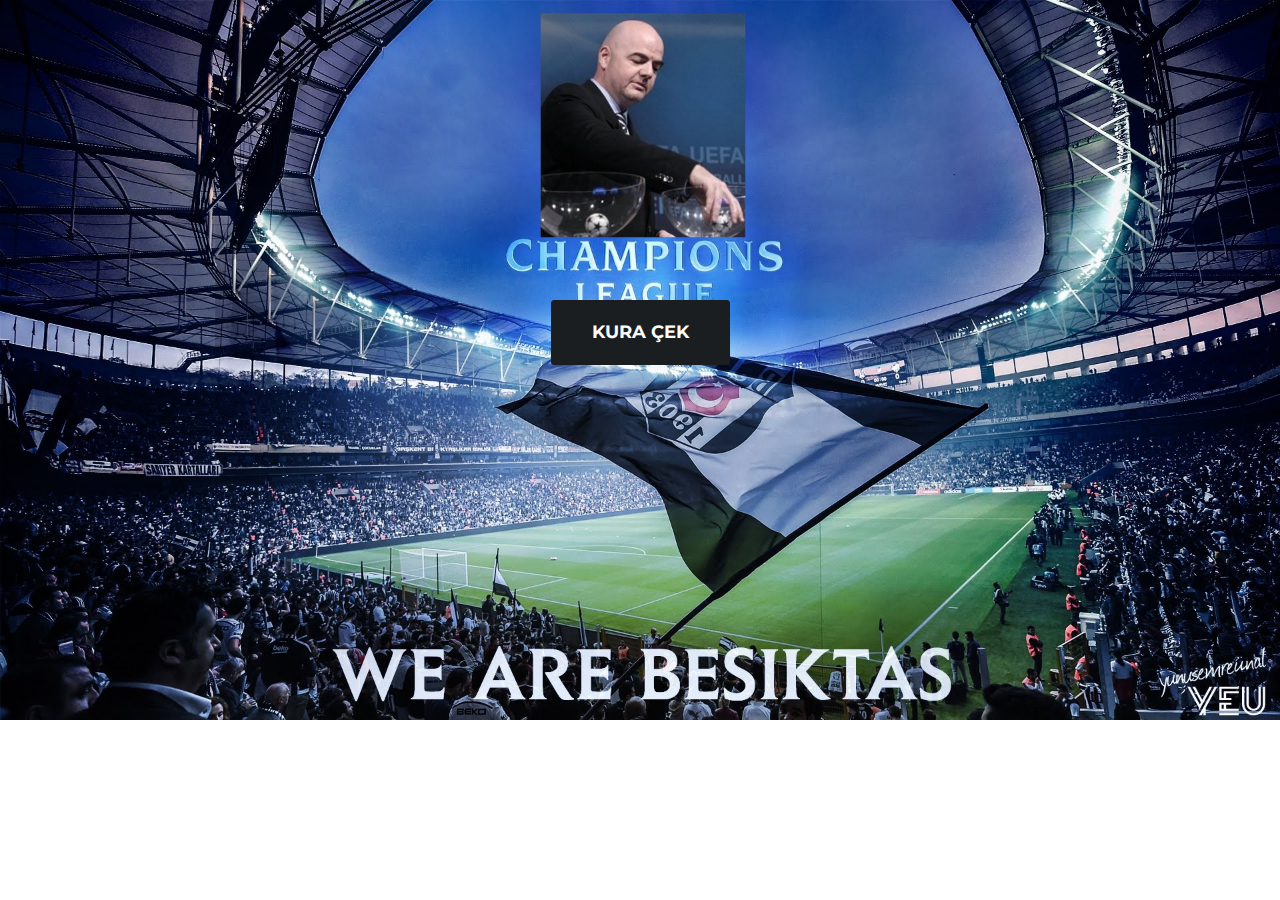
==== commit 28c63b31: "son 16 çek" ====
--- a/index.html
+++ b/index.html
@@ -29,8 +29,16 @@
 
     <!-- Custom styles for this template -->
     <link href="css/agency.css" rel="stylesheet">
-    <script> var options = [["Real Madrid"," Paris SG"," Celtic"],["Real Madrid"," Paris SG"," CSKA Moscow"],["Real Madrid"," Paris SG"," Copenhagen"],["Real Madrid"," Paris SG"," Sporting Lisbon"],["Real Madrid"," Paris SG"," Apoel"],["Real Madrid"," Paris SG"," Feyenoord"],["Real Madrid"," Paris SG"," Maribor"],["Real Madrid"," Paris SG"," Leipzig"],["Real Madrid"," Borussia Dortmund"," Celtic"],["Real Madrid"," Borussia Dortmund"," CSKA Moscow"],["Real Madrid"," Borussia Dortmund"," Copenhagen"],["Real Madrid"," Borussia Dortmund"," Sporting Lisbon"],["Real Madrid"," Borussia Dortmund"," Apoel"],["Real Madrid"," Borussia Dortmund"," Feyenoord"],["Real Madrid"," Borussia Dortmund"," Maribor"],["Real Madrid"," Manchester City"," Celtic"],["Real Madrid"," Manchester City"," CSKA Moscow"],["Real Madrid"," Manchester City"," Copenhagen"],["Real Madrid"," Manchester City"," Sporting Lisbon"],["Real Madrid"," Manchester City"," Apoel"],["Real Madrid"," Manchester City"," Feyenoord"],["Real Madrid"," Manchester City"," Maribor"],["Real Madrid"," Manchester City"," Leipzig"],["Real Madrid"," Manchester United"," Celtic"],["Real Madrid"," Manchester United"," CSKA Moscow"],["Real Madrid"," Manchester United"," Copenhagen"],["Real Madrid"," Manchester United"," Sporting Lisbon"],["Real Madrid"," Manchester United"," Apoel"],["Real Madrid"," Manchester United"," Feyenoord"],["Real Madrid"," Manchester United"," Maribor"],["Real Madrid"," Manchester United"," Leipzig"],["Real Madrid"," Porto"," Celtic"],["Real Madrid"," Porto"," CSKA Moscow"],["Real Madrid"," Porto"," Copenhagen"],["Real Madrid"," Porto"," Apoel"],["Real Madrid"," Porto"," Feyenoord"],["Real Madrid"," Porto"," Maribor"],["Real Madrid"," Porto"," Leipzig"],["Bayern M\u00fcnchen"," Barcelona"," Celtic"],["Bayern M\u00fcnchen"," Barcelona"," CSKA Moscow"],["Bayern M\u00fcnchen"," Barcelona"," Copenhagen"],["Bayern M\u00fcnchen"," Barcelona"," Sporting Lisbon"],["Bayern M\u00fcnchen"," Barcelona"," Apoel"],["Bayern M\u00fcnchen"," Barcelona"," Feyenoord"],["Bayern M\u00fcnchen"," Barcelona"," Maribor"],["Bayern M\u00fcnchen"," Atletico Madrid"," Celtic"],["Bayern M\u00fcnchen"," Atletico Madrid"," CSKA Moscow"],["Bayern M\u00fcnchen"," Atletico Madrid"," Copenhagen"],["Bayern M\u00fcnchen"," Atletico Madrid"," Sporting Lisbon"],["Bayern M\u00fcnchen"," Atletico Madrid"," Apoel"],["Bayern M\u00fcnchen"," Atletico Madrid"," Feyenoord"],["Bayern M\u00fcnchen"," Atletico Madrid"," Maribor"],["Bayern M\u00fcnchen"," Sevilla"," Celtic"],["Bayern M\u00fcnchen"," Sevilla"," CSKA Moscow"],["Bayern M\u00fcnchen"," Sevilla"," Copenhagen"],["Bayern M\u00fcnchen"," Sevilla"," Sporting Lisbon"],["Bayern M\u00fcnchen"," Sevilla"," Apoel"],["Bayern M\u00fcnchen"," Sevilla"," Feyenoord"],["Bayern M\u00fcnchen"," Sevilla"," Maribor"],["Bayern M\u00fcnchen"," Paris SG"," Celtic"],["Bayern M\u00fcnchen"," Paris SG"," CSKA Moscow"],["Bayern M\u00fcnchen"," Paris SG"," Copenhagen"],["Bayern M\u00fcnchen"," Paris SG"," Sporting Lisbon"],["Bayern M\u00fcnchen"," Paris SG"," Apoel"],["Bayern M\u00fcnchen"," Paris SG"," Feyenoord"],["Bayern M\u00fcnchen"," Paris SG"," Maribor"],["Bayern M\u00fcnchen"," Manchester City"," Celtic"],["Bayern M\u00fcnchen"," Manchester City"," CSKA Moscow"],["Bayern M\u00fcnchen"," Manchester City"," Copenhagen"],["Bayern M\u00fcnchen"," Manchester City"," Sporting Lisbon"],["Bayern M\u00fcnchen"," Manchester City"," Apoel"],["Bayern M\u00fcnchen"," Manchester City"," Feyenoord"],["Bayern M\u00fcnchen"," Manchester City"," Maribor"],["Bayern M\u00fcnchen"," Manchester United"," Celtic"],["Bayern M\u00fcnchen"," Manchester United"," CSKA Moscow"],["Bayern M\u00fcnchen"," Manchester United"," Copenhagen"],["Bayern M\u00fcnchen"," Manchester United"," Sporting Lisbon"],["Bayern M\u00fcnchen"," Manchester United"," Apoel"],["Bayern M\u00fcnchen"," Manchester United"," Feyenoord"],["Bayern M\u00fcnchen"," Manchester United"," Maribor"],["Bayern M\u00fcnchen"," Porto"," Celtic"],["Bayern M\u00fcnchen"," Porto"," CSKA Moscow"],["Bayern M\u00fcnchen"," Porto"," Copenhagen"],["Bayern M\u00fcnchen"," Porto"," Apoel"],["Bayern M\u00fcnchen"," Porto"," Feyenoord"],["Bayern M\u00fcnchen"," Porto"," Maribor"],["Chelsea"," Barcelona"," Celtic"],["Chelsea"," Barcelona"," CSKA Moscow"],["Chelsea"," Barcelona"," Copenhagen"],["Chelsea"," Barcelona"," Sporting Lisbon"],["Chelsea"," Barcelona"," Apoel"],["Chelsea"," Barcelona"," Feyenoord"],["Chelsea"," Barcelona"," Maribor"],["Chelsea"," Barcelona"," Leipzig"],["Chelsea"," Atletico Madrid"," Celtic"],["Chelsea"," Atletico Madrid"," CSKA Moscow"],["Chelsea"," Atletico Madrid"," Copenhagen"],["Chelsea"," Atletico Madrid"," Sporting Lisbon"],["Chelsea"," Atletico Madrid"," Apoel"],["Chelsea"," Atletico Madrid"," Feyenoord"],["Chelsea"," Atletico Madrid"," Maribor"],["Chelsea"," Atletico Madrid"," Leipzig"],["Chelsea"," Sevilla"," Celtic"],["Chelsea"," Sevilla"," CSKA Moscow"],["Chelsea"," Sevilla"," Copenhagen"],["Chelsea"," Sevilla"," Sporting Lisbon"],["Chelsea"," Sevilla"," Apoel"],["Chelsea"," Sevilla"," Feyenoord"],["Chelsea"," Sevilla"," Maribor"],["Chelsea"," Sevilla"," Leipzig"],["Chelsea"," Paris SG"," Celtic"],["Chelsea"," Paris SG"," CSKA Moscow"],["Chelsea"," Paris SG"," Copenhagen"],["Chelsea"," Paris SG"," Sporting Lisbon"],["Chelsea"," Paris SG"," Apoel"],["Chelsea"," Paris SG"," Feyenoord"],["Chelsea"," Paris SG"," Maribor"],["Chelsea"," Paris SG"," Leipzig"],["Chelsea"," Borussia Dortmund"," Celtic"],["Chelsea"," Borussia Dortmund"," CSKA Moscow"],["Chelsea"," Borussia Dortmund"," Copenhagen"],["Chelsea"," Borussia Dortmund"," Sporting Lisbon"],["Chelsea"," Borussia Dortmund"," Apoel"],["Chelsea"," Borussia Dortmund"," Feyenoord"],["Chelsea"," Borussia Dortmund"," Maribor"],["Chelsea"," Porto"," Celtic"],["Chelsea"," Porto"," CSKA Moscow"],["Chelsea"," Porto"," Copenhagen"],["Chelsea"," Porto"," Apoel"],["Chelsea"," Porto"," Feyenoord"],["Chelsea"," Porto"," Maribor"],["Chelsea"," Porto"," Leipzig"],["Juventus"," Barcelona"," Celtic"],["Juventus"," Barcelona"," CSKA Moscow"],["Juventus"," Barcelona"," Copenhagen"],["Juventus"," Barcelona"," Sporting Lisbon"],["Juventus"," Barcelona"," Apoel"],["Juventus"," Barcelona"," Feyenoord"],["Juventus"," Barcelona"," Maribor"],["Juventus"," Barcelona"," Leipzig"],["Juventus"," Atletico Madrid"," Celtic"],["Juventus"," Atletico Madrid"," CSKA Moscow"],["Juventus"," Atletico Madrid"," Copenhagen"],["Juventus"," Atletico Madrid"," Sporting Lisbon"],["Juventus"," Atletico Madrid"," Apoel"],["Juventus"," Atletico Madrid"," Feyenoord"],["Juventus"," Atletico Madrid"," Maribor"],["Juventus"," Atletico Madrid"," Leipzig"],["Juventus"," Sevilla"," Celtic"],["Juventus"," Sevilla"," CSKA Moscow"],["Juventus"," Sevilla"," Copenhagen"],["Juventus"," Sevilla"," Sporting Lisbon"],["Juventus"," Sevilla"," Apoel"],["Juventus"," Sevilla"," Feyenoord"],["Juventus"," Sevilla"," Maribor"],["Juventus"," Sevilla"," Leipzig"],["Juventus"," Paris SG"," Celtic"],["Juventus"," Paris SG"," CSKA Moscow"],["Juventus"," Paris SG"," Copenhagen"],["Juventus"," Paris SG"," Sporting Lisbon"],["Juventus"," Paris SG"," Apoel"],["Juventus"," Paris SG"," Feyenoord"],["Juventus"," Paris SG"," Maribor"],["Juventus"," Paris SG"," Leipzig"],["Juventus"," Borussia Dortmund"," Celtic"],["Juventus"," Borussia Dortmund"," CSKA Moscow"],["Juventus"," Borussia Dortmund"," Copenhagen"],["Juventus"," Borussia Dortmund"," Sporting Lisbon"],["Juventus"," Borussia Dortmund"," Apoel"],["Juventus"," Borussia Dortmund"," Feyenoord"],["Juventus"," Borussia Dortmund"," Maribor"],["Juventus"," Manchester City"," Celtic"],["Juventus"," Manchester City"," CSKA Moscow"],["Juventus"," Manchester City"," Copenhagen"],["Juventus"," Manchester City"," Sporting Lisbon"],["Juventus"," Manchester City"," Apoel"],["Juventus"," Manchester City"," Feyenoord"],["Juventus"," Manchester City"," Maribor"],["Juventus"," Manchester City"," Leipzig"],["Juventus"," Manchester United"," Celtic"],["Juventus"," Manchester United"," CSKA Moscow"],["Juventus"," Manchester United"," Copenhagen"],["Juventus"," Manchester United"," Sporting Lisbon"],["Juventus"," Manchester United"," Apoel"],["Juventus"," Manchester United"," Feyenoord"],["Juventus"," Manchester United"," Maribor"],["Juventus"," Manchester United"," Leipzig"],["Juventus"," Porto"," Celtic"],["Juventus"," Porto"," CSKA Moscow"],["Juventus"," Porto"," Copenhagen"],["Juventus"," Porto"," Apoel"],["Juventus"," Porto"," Feyenoord"],["Juventus"," Porto"," Maribor"],["Juventus"," Porto"," Leipzig"],["Benfica"," Barcelona"," Celtic"],["Benfica"," Barcelona"," CSKA Moscow"],["Benfica"," Barcelona"," Copenhagen"],["Benfica"," Barcelona"," Apoel"],["Benfica"," Barcelona"," Feyenoord"],["Benfica"," Barcelona"," Maribor"],["Benfica"," Barcelona"," Leipzig"],["Benfica"," Atletico Madrid"," Celtic"],["Benfica"," Atletico Madrid"," CSKA Moscow"],["Benfica"," Atletico Madrid"," Copenhagen"],["Benfica"," Atletico Madrid"," Apoel"],["Benfica"," Atletico Madrid"," Feyenoord"],["Benfica"," Atletico Madrid"," Maribor"],["Benfica"," Atletico Madrid"," Leipzig"],["Benfica"," Sevilla"," Celtic"],["Benfica"," Sevilla"," CSKA Moscow"],["Benfica"," Sevilla"," Copenhagen"],["Benfica"," Sevilla"," Apoel"],["Benfica"," Sevilla"," Feyenoord"],["Benfica"," Sevilla"," Maribor"],["Benfica"," Sevilla"," Leipzig"],["Benfica"," Paris SG"," Celtic"],["Benfica"," Paris SG"," CSKA Moscow"],["Benfica"," Paris SG"," Copenhagen"],["Benfica"," Paris SG"," Apoel"],["Benfica"," Paris SG"," Feyenoord"],["Benfica"," Paris SG"," Maribor"],["Benfica"," Paris SG"," Leipzig"],["Benfica"," Borussia Dortmund"," Celtic"],["Benfica"," Borussia Dortmund"," CSKA Moscow"],["Benfica"," Borussia Dortmund"," Copenhagen"],["Benfica"," Borussia Dortmund"," Apoel"],["Benfica"," Borussia Dortmund"," Feyenoord"],["Benfica"," Borussia Dortmund"," Maribor"],["Benfica"," Manchester City"," Celtic"],["Benfica"," Manchester City"," CSKA Moscow"],["Benfica"," Manchester City"," Copenhagen"],["Benfica"," Manchester City"," Apoel"],["Benfica"," Manchester City"," Feyenoord"],["Benfica"," Manchester City"," Maribor"],["Benfica"," Manchester City"," Leipzig"],["Benfica"," Manchester United"," Celtic"],["Benfica"," Manchester United"," CSKA Moscow"],["Benfica"," Manchester United"," Copenhagen"],["Benfica"," Manchester United"," Apoel"],["Benfica"," Manchester United"," Feyenoord"],["Benfica"," Manchester United"," Maribor"],["Benfica"," Manchester United"," Leipzig"],["Monaco"," Barcelona"," Celtic"],["Monaco"," Barcelona"," CSKA Moscow"],["Monaco"," Barcelona"," Copenhagen"],["Monaco"," Barcelona"," Sporting Lisbon"],["Monaco"," Barcelona"," Apoel"],["Monaco"," Barcelona"," Feyenoord"],["Monaco"," Barcelona"," Maribor"],["Monaco"," Barcelona"," Leipzig"],["Monaco"," Atletico Madrid"," Celtic"],["Monaco"," Atletico Madrid"," CSKA Moscow"],["Monaco"," Atletico Madrid"," Copenhagen"],["Monaco"," Atletico Madrid"," Sporting Lisbon"],["Monaco"," Atletico Madrid"," Apoel"],["Monaco"," Atletico Madrid"," Feyenoord"],["Monaco"," Atletico Madrid"," Maribor"],["Monaco"," Atletico Madrid"," Leipzig"],["Monaco"," Sevilla"," Celtic"],["Monaco"," Sevilla"," CSKA Moscow"],["Monaco"," Sevilla"," Copenhagen"],["Monaco"," Sevilla"," Sporting Lisbon"],["Monaco"," Sevilla"," Apoel"],["Monaco"," Sevilla"," Feyenoord"],["Monaco"," Sevilla"," Maribor"],["Monaco"," Sevilla"," Leipzig"],["Monaco"," Borussia Dortmund"," Celtic"],["Monaco"," Borussia Dortmund"," CSKA Moscow"],["Monaco"," Borussia Dortmund"," Copenhagen"],["Monaco"," Borussia Dortmund"," Sporting Lisbon"],["Monaco"," Borussia Dortmund"," Apoel"],["Monaco"," Borussia Dortmund"," Feyenoord"],["Monaco"," Borussia Dortmund"," Maribor"],["Monaco"," Manchester City"," Celtic"],["Monaco"," Manchester City"," CSKA Moscow"],["Monaco"," Manchester City"," Copenhagen"],["Monaco"," Manchester City"," Sporting Lisbon"],["Monaco"," Manchester City"," Apoel"],["Monaco"," Manchester City"," Feyenoord"],["Monaco"," Manchester City"," Maribor"],["Monaco"," Manchester City"," Leipzig"],["Monaco"," Manchester United"," Celtic"],["Monaco"," Manchester United"," CSKA Moscow"],["Monaco"," Manchester United"," Copenhagen"],["Monaco"," Manchester United"," Sporting Lisbon"],["Monaco"," Manchester United"," Apoel"],["Monaco"," Manchester United"," Feyenoord"],["Monaco"," Manchester United"," Maribor"],["Monaco"," Manchester United"," Leipzig"],["Monaco"," Porto"," Celtic"],["Monaco"," Porto"," CSKA Moscow"],["Monaco"," Porto"," Copenhagen"],["Monaco"," Porto"," Apoel"],["Monaco"," Porto"," Feyenoord"],["Monaco"," Porto"," Maribor"],["Monaco"," Porto"," Leipzig"],["Spartak Moscow"," Barcelona"," Celtic"],["Spartak Moscow"," Barcelona"," Copenhagen"],["Spartak Moscow"," Barcelona"," Sporting Lisbon"],["Spartak Moscow"," Barcelona"," Apoel"],["Spartak Moscow"," Barcelona"," Feyenoord"],["Spartak Moscow"," Barcelona"," Maribor"],["Spartak Moscow"," Barcelona"," Leipzig"],["Spartak Moscow"," Atletico Madrid"," Celtic"],["Spartak Moscow"," Atletico Madrid"," Copenhagen"],["Spartak Moscow"," Atletico Madrid"," Sporting Lisbon"],["Spartak Moscow"," Atletico Madrid"," Apoel"],["Spartak Moscow"," Atletico Madrid"," Feyenoord"],["Spartak Moscow"," Atletico Madrid"," Maribor"],["Spartak Moscow"," Atletico Madrid"," Leipzig"],["Spartak Moscow"," Sevilla"," Celtic"],["Spartak Moscow"," Sevilla"," Copenhagen"],["Spartak Moscow"," Sevilla"," Sporting Lisbon"],["Spartak Moscow"," Sevilla"," Apoel"],["Spartak Moscow"," Sevilla"," Feyenoord"],["Spartak Moscow"," Sevilla"," Maribor"],["Spartak Moscow"," Sevilla"," Leipzig"],["Spartak Moscow"," Paris SG"," Celtic"],["Spartak Moscow"," Paris SG"," Copenhagen"],["Spartak Moscow"," Paris SG"," Sporting Lisbon"],["Spartak Moscow"," Paris SG"," Apoel"],["Spartak Moscow"," Paris SG"," Feyenoord"],["Spartak Moscow"," Paris SG"," Maribor"],["Spartak Moscow"," Paris SG"," Leipzig"],["Spartak Moscow"," Borussia Dortmund"," Celtic"],["Spartak Moscow"," Borussia Dortmund"," Copenhagen"],["Spartak Moscow"," Borussia Dortmund"," Sporting Lisbon"],["Spartak Moscow"," Borussia Dortmund"," Apoel"],["Spartak Moscow"," Borussia Dortmund"," Feyenoord"],["Spartak Moscow"," Borussia Dortmund"," Maribor"],["Spartak Moscow"," Manchester City"," Celtic"],["Spartak Moscow"," Manchester City"," Copenhagen"],["Spartak Moscow"," Manchester City"," Sporting Lisbon"],["Spartak Moscow"," Manchester City"," Apoel"],["Spartak Moscow"," Manchester City"," Feyenoord"],["Spartak Moscow"," Manchester City"," Maribor"],["Spartak Moscow"," Manchester City"," Leipzig"],["Spartak Moscow"," Manchester United"," Celtic"],["Spartak Moscow"," Manchester United"," Copenhagen"],["Spartak Moscow"," Manchester United"," Sporting Lisbon"],["Spartak Moscow"," Manchester United"," Apoel"],["Spartak Moscow"," Manchester United"," Feyenoord"],["Spartak Moscow"," Manchester United"," Maribor"],["Spartak Moscow"," Manchester United"," Leipzig"],["Spartak Moscow"," Porto"," Celtic"],["Spartak Moscow"," Porto"," Copenhagen"],["Spartak Moscow"," Porto"," Apoel"],["Spartak Moscow"," Porto"," Feyenoord"],["Spartak Moscow"," Porto"," Maribor"],["Spartak Moscow"," Porto"," Leipzig"],["Shakhtar Donetsk"," Barcelona"," Celtic"],["Shakhtar Donetsk"," Barcelona"," CSKA Moscow"],["Shakhtar Donetsk"," Barcelona"," Copenhagen"],["Shakhtar Donetsk"," Barcelona"," Sporting Lisbon"],["Shakhtar Donetsk"," Barcelona"," Apoel"],["Shakhtar Donetsk"," Barcelona"," Feyenoord"],["Shakhtar Donetsk"," Barcelona"," Maribor"],["Shakhtar Donetsk"," Barcelona"," Leipzig"],["Shakhtar Donetsk"," Atletico Madrid"," Celtic"],["Shakhtar Donetsk"," Atletico Madrid"," CSKA Moscow"],["Shakhtar Donetsk"," Atletico Madrid"," Copenhagen"],["Shakhtar Donetsk"," Atletico Madrid"," Sporting Lisbon"],["Shakhtar Donetsk"," Atletico Madrid"," Apoel"],["Shakhtar Donetsk"," Atletico Madrid"," Feyenoord"],["Shakhtar Donetsk"," Atletico Madrid"," Maribor"],["Shakhtar Donetsk"," Atletico Madrid"," Leipzig"],["Shakhtar Donetsk"," Sevilla"," Celtic"],["Shakhtar Donetsk"," Sevilla"," CSKA Moscow"],["Shakhtar Donetsk"," Sevilla"," Copenhagen"],["Shakhtar Donetsk"," Sevilla"," Sporting Lisbon"],["Shakhtar Donetsk"," Sevilla"," Apoel"],["Shakhtar Donetsk"," Sevilla"," Feyenoord"],["Shakhtar Donetsk"," Sevilla"," Maribor"],["Shakhtar Donetsk"," Sevilla"," Leipzig"],["Shakhtar Donetsk"," Paris SG"," Celtic"],["Shakhtar Donetsk"," Paris SG"," CSKA Moscow"],["Shakhtar Donetsk"," Paris SG"," Copenhagen"],["Shakhtar Donetsk"," Paris SG"," Sporting Lisbon"],["Shakhtar Donetsk"," Paris SG"," Apoel"],["Shakhtar Donetsk"," Paris SG"," Feyenoord"],["Shakhtar Donetsk"," Paris SG"," Maribor"],["Shakhtar Donetsk"," Paris SG"," Leipzig"],["Shakhtar Donetsk"," Borussia Dortmund"," Celtic"],["Shakhtar Donetsk"," Borussia Dortmund"," CSKA Moscow"],["Shakhtar Donetsk"," Borussia Dortmund"," Copenhagen"],["Shakhtar Donetsk"," Borussia Dortmund"," Sporting Lisbon"],["Shakhtar Donetsk"," Borussia Dortmund"," Apoel"],["Shakhtar Donetsk"," Borussia Dortmund"," Feyenoord"],["Shakhtar Donetsk"," Borussia Dortmund"," Maribor"],["Shakhtar Donetsk"," Manchester City"," Celtic"],["Shakhtar Donetsk"," Manchester City"," CSKA Moscow"],["Shakhtar Donetsk"," Manchester City"," Copenhagen"],["Shakhtar Donetsk"," Manchester City"," Sporting Lisbon"],["Shakhtar Donetsk"," Manchester City"," Apoel"],["Shakhtar Donetsk"," Manchester City"," Feyenoord"],["Shakhtar Donetsk"," Manchester City"," Maribor"],["Shakhtar Donetsk"," Manchester City"," Leipzig"],["Shakhtar Donetsk"," Manchester United"," Celtic"],["Shakhtar Donetsk"," Manchester United"," CSKA Moscow"],["Shakhtar Donetsk"," Manchester United"," Copenhagen"],["Shakhtar Donetsk"," Manchester United"," Sporting Lisbon"],["Shakhtar Donetsk"," Manchester United"," Apoel"],["Shakhtar Donetsk"," Manchester United"," Feyenoord"],["Shakhtar Donetsk"," Manchester United"," Maribor"],["Shakhtar Donetsk"," Manchester United"," Leipzig"],["Shakhtar Donetsk"," Porto"," Celtic"],["Shakhtar Donetsk"," Porto"," CSKA Moscow"],["Shakhtar Donetsk"," Porto"," Copenhagen"],["Shakhtar Donetsk"," Porto"," Apoel"],["Shakhtar Donetsk"," Porto"," Feyenoord"],["Shakhtar Donetsk"," Porto"," Maribor"],["Shakhtar Donetsk"," Porto"," Leipzig"]];</script>
-
+<script> var options = [[Basel],[CSKA Moskova],[Bayern Münih],[Celtic],[Chelsea],[Atletico Madrid],[Roma],[Juventus],[Sporting Lizbon],[Sevilla],[Spartak Moskova],[Shakhtar Donetsk],[Napoli],[Real Madrid]];</script>
+	  <script>
+  (function(i,s,o,g,r,a,m){i['GoogleAnalyticsObject']=r;i[r]=i[r]||function(){
+  (i[r].q=i[r].q||[]).push(arguments)},i[r].l=1*new Date();a=s.createElement(o),
+  m=s.getElementsByTagName(o)[0];a.async=1;a.src=g;m.parentNode.insertBefore(a,m)
+  })(window,document,'script','https://www.google-analytics.com/analytics.js','ga');
+  ga('create', 'UA-105001183-1', 'auto');
+  ga('send', 'pageview');
+</script>
+	  
   </head>
 
   <body id="page-top">
@@ -83,14 +91,11 @@
           document.getElementById("result").innerHTML = share_text;
           jQuery('#share-buttons').show();
 		  $('#result').addClass('active');
-
           addthis.update('share', 'url', '');
           addthis.update('share', 'title', 'Beşiktaş için kura çektim: '+share_text);
           addthis.update('share', 'description', '');
           addthis.update('share', 'media', '/img/share.jpg');
       }
-
-
     </script>
 
     <!-- Go to www.addthis.com/dashboard to customize your tools --> <script type="text/javascript" src="//s7.addthis.com/js/300/addthis_widget.js#pubid=ra-599adc7389e7fb49"></script>
@@ -100,16 +105,6 @@
    media: "https://besiktas-kuracek.github.io/besiktas-kuracek/img/share.jpg"
 }
 </script>
-<script>
-  (function(i,s,o,g,r,a,m){i['GoogleAnalyticsObject']=r;i[r]=i[r]||function(){
-  (i[r].q=i[r].q||[]).push(arguments)},i[r].l=1*new Date();a=s.createElement(o),
-  m=s.getElementsByTagName(o)[0];a.async=1;a.src=g;m.parentNode.insertBefore(a,m)
-  })(window,document,'script','https://www.google-analytics.com/analytics.js','ga');
-
-  ga('create', 'UA-105001183-1', 'auto');
-  ga('send', 'pageview');
-
-</script>
   </body>
 
 </html>
--- a/css/agency.css
+++ b/css/agency.css
@@ -6,7 +6,13 @@
 body {
   overflow-x: hidden;
   font-family: 'Roboto Slab', 'Helvetica Neue', Helvetica, Arial, sans-serif; 
-  background: url("../img/header-bg.jpg") no-repeat 0 0;
+  background: url("../img/header-bg2.jpg") no-repeat 0 0;
+  background-size: 100%;}
+
+.savasNav {
+  overflow-x: hidden;
+  font-family: 'Roboto Slab', 'Helvetica Neue', Helvetica, Arial, sans-serif; 
+  background: url("../img/savas-bg.jpg") no-repeat 0 0;
   background-size: 100%;}
 
 p {
